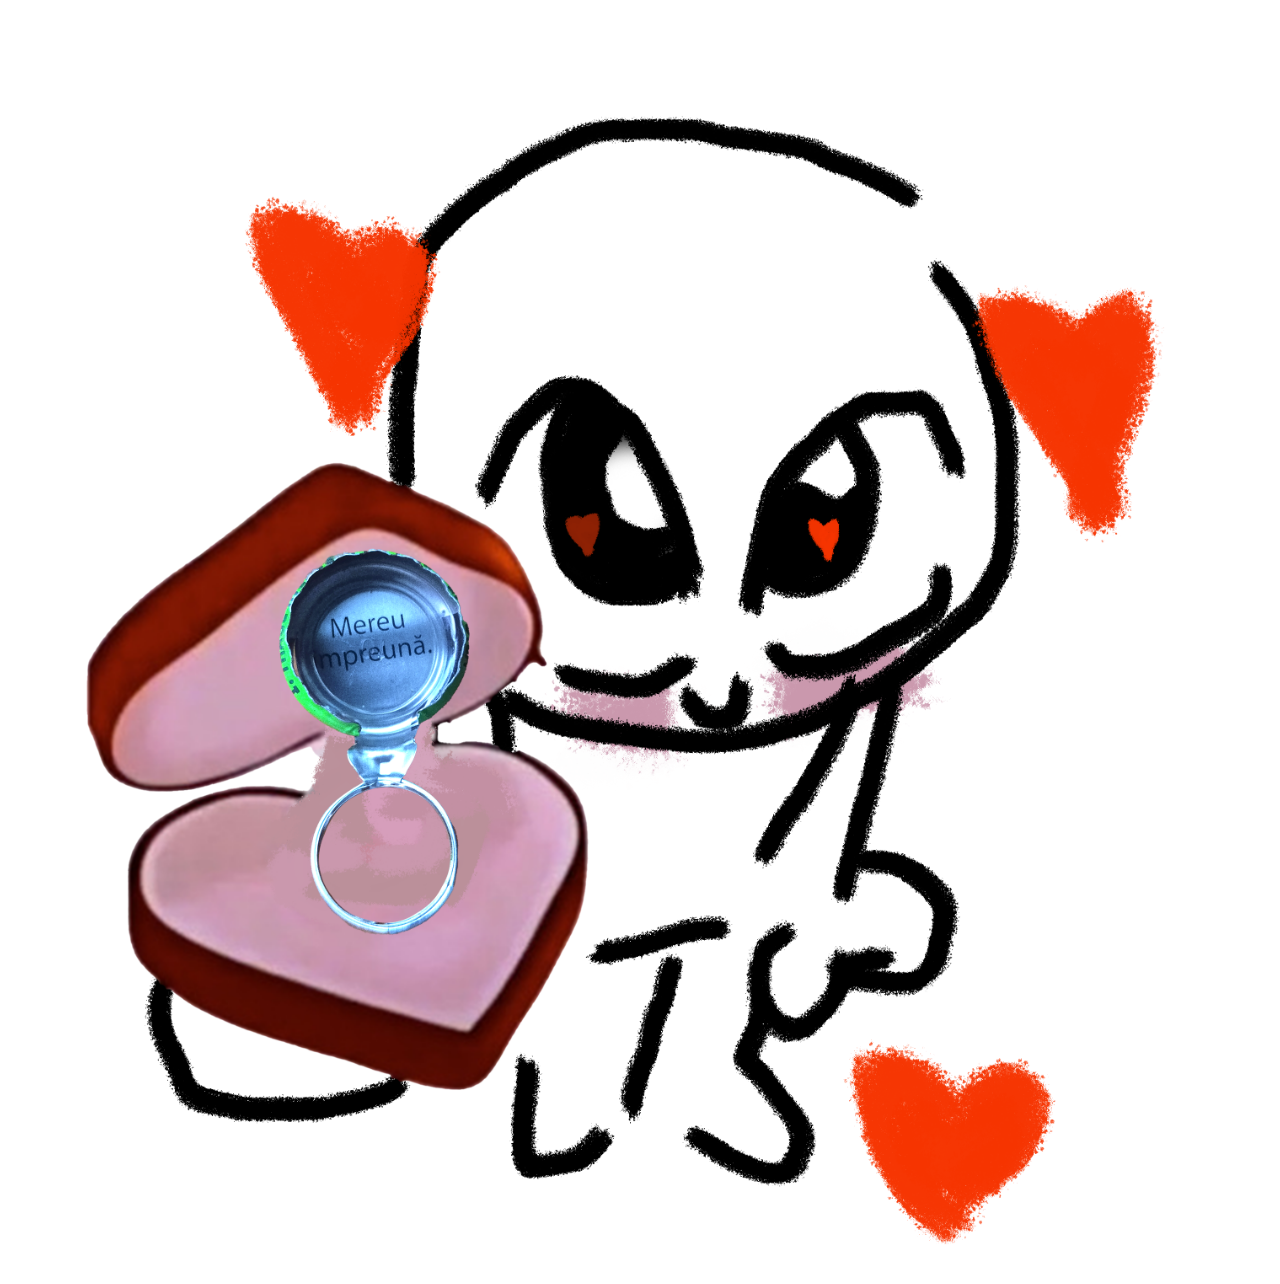
==== certificate.html @ bca27f3a "Add files via upload" ====
<!DOCTYPE html>
<html lang="en">
<head>
    <meta charset="UTF-8">
    <meta name="viewport" content="width=device-width, initial-scale=1.0">
    <title>Document</title>
</head>
<body>
    <img src="EMA.png" alt="Certificate of Marriage" style="width: auto; height: auto; max-width: 100%; max-height: 100%;">
</body>
</html>
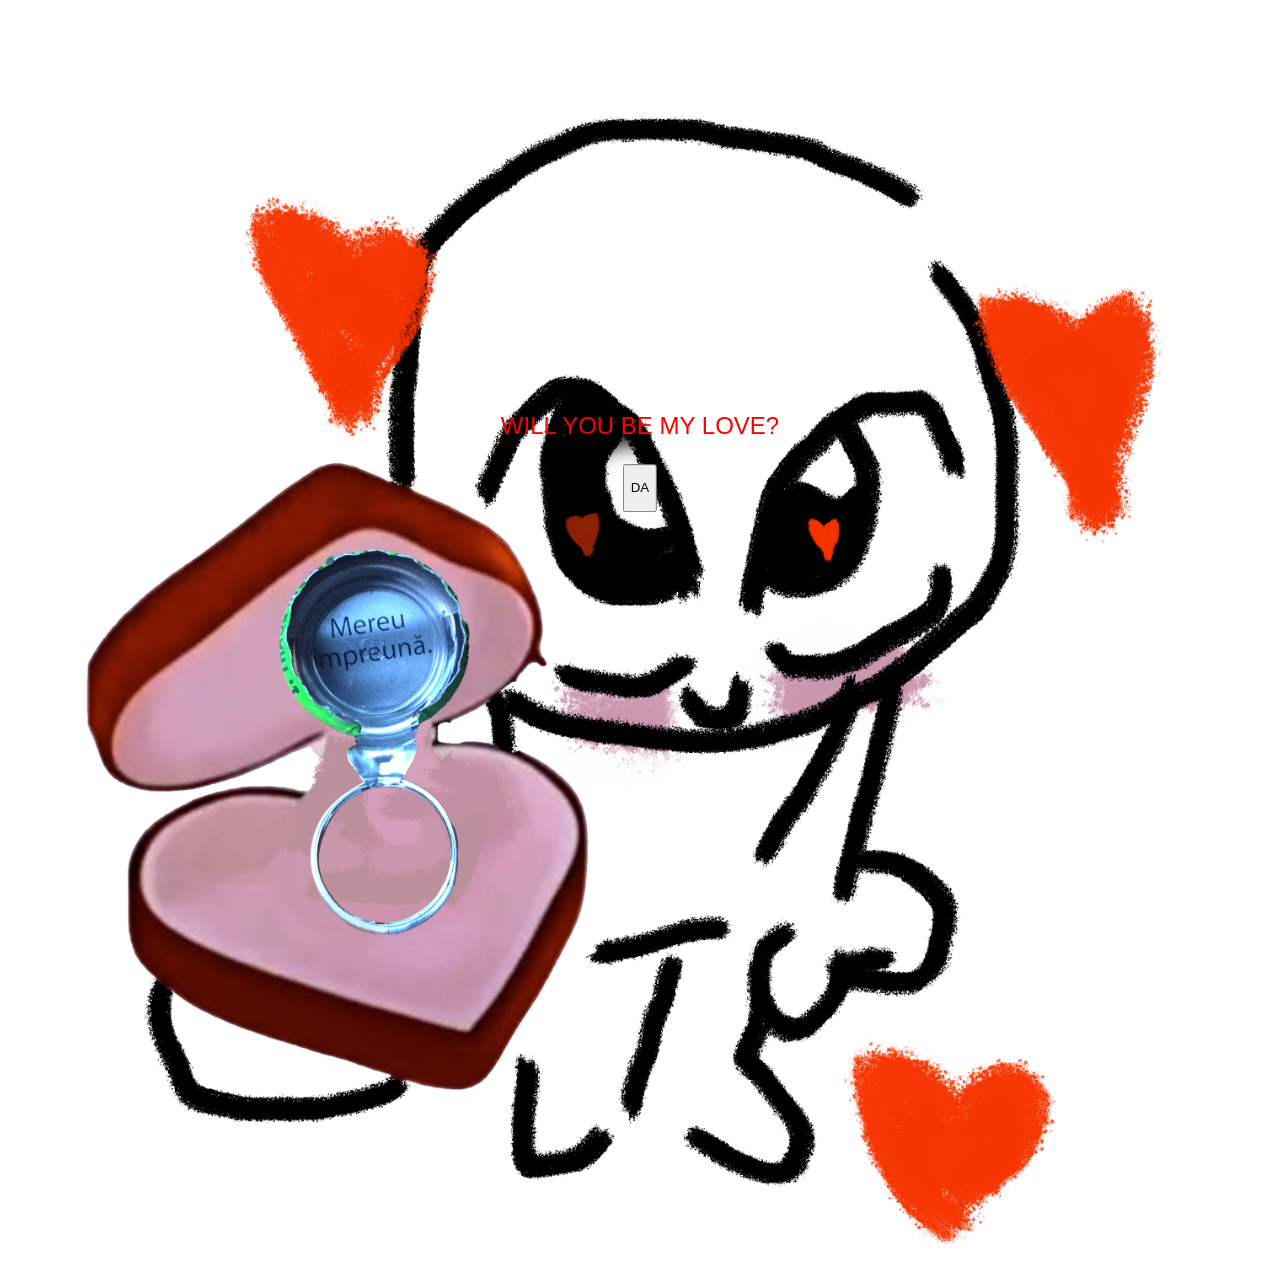
==== commit 7ea6f924: "Enhance certificate.html with love message and button Added a centered div with a love message and b" ====
--- a/certificate.html
+++ b/certificate.html
@@ -7,5 +7,11 @@
 </head>
 <body>
     <img src="EMA.png" alt="Certificate of Marriage" style="width: auto; height: auto; max-width: 100%; max-height: 100%;">
+    <div style="position: absolute; top: 50%; left: 50%; transform: translate(-50%, -50%) ; text-align: center; color: rgb(255, 0, 0); font-size: 24px; font-family: 'Arial', sans-serif;">
+        <p class="certif">WILL YOU BE MY LOVE?</p>
+        <button onclick="window.location.href='CERTIF.html'">
+            <p class="certif">DA</p>
+            </button>
+    </div>
 </body>
-</html>+</html>
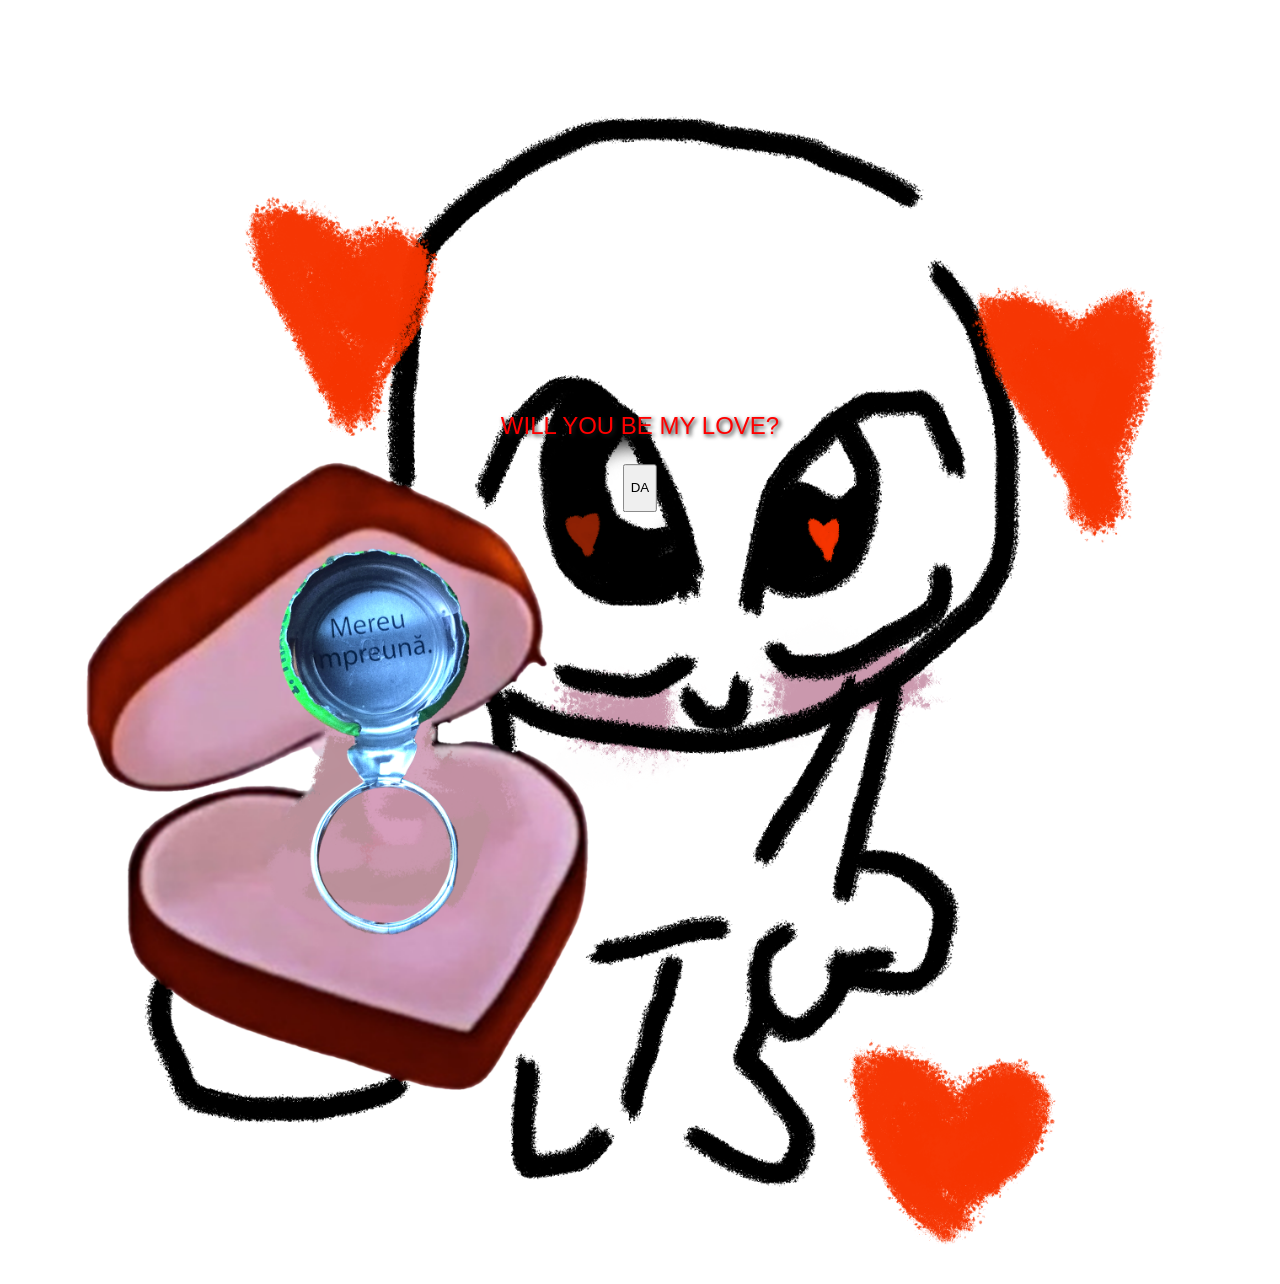
==== commit b6de0e70: "Update certificate.html" ====
--- a/certificate.html
+++ b/certificate.html
@@ -7,7 +7,7 @@
 </head>
 <body>
     <img src="EMA.png" alt="Certificate of Marriage" style="width: auto; height: auto; max-width: 100%; max-height: 100%;">
-    <div style="position: absolute; top: 50%; left: 50%; transform: translate(-50%, -50%) ; text-align: center; color: rgb(255, 0, 0); font-size: 24px; font-family: 'Arial', sans-serif;">
+    <div style="position: absolute; top: 50%; left: 50%; transform: translate(-50%, -50%) ; text-align: center; color: rgb(255, 0, 0); font-size: 24px; font-family: 'Arial', sans-serif; text-shadow: 2px 2px 4px rgba(25, 25, 25, 25); ">
         <p class="certif">WILL YOU BE MY LOVE?</p>
         <button onclick="window.location.href='CERTIF.html'">
             <p class="certif">DA</p>
@@ -15,3 +15,4 @@
     </div>
 </body>
 </html>
+
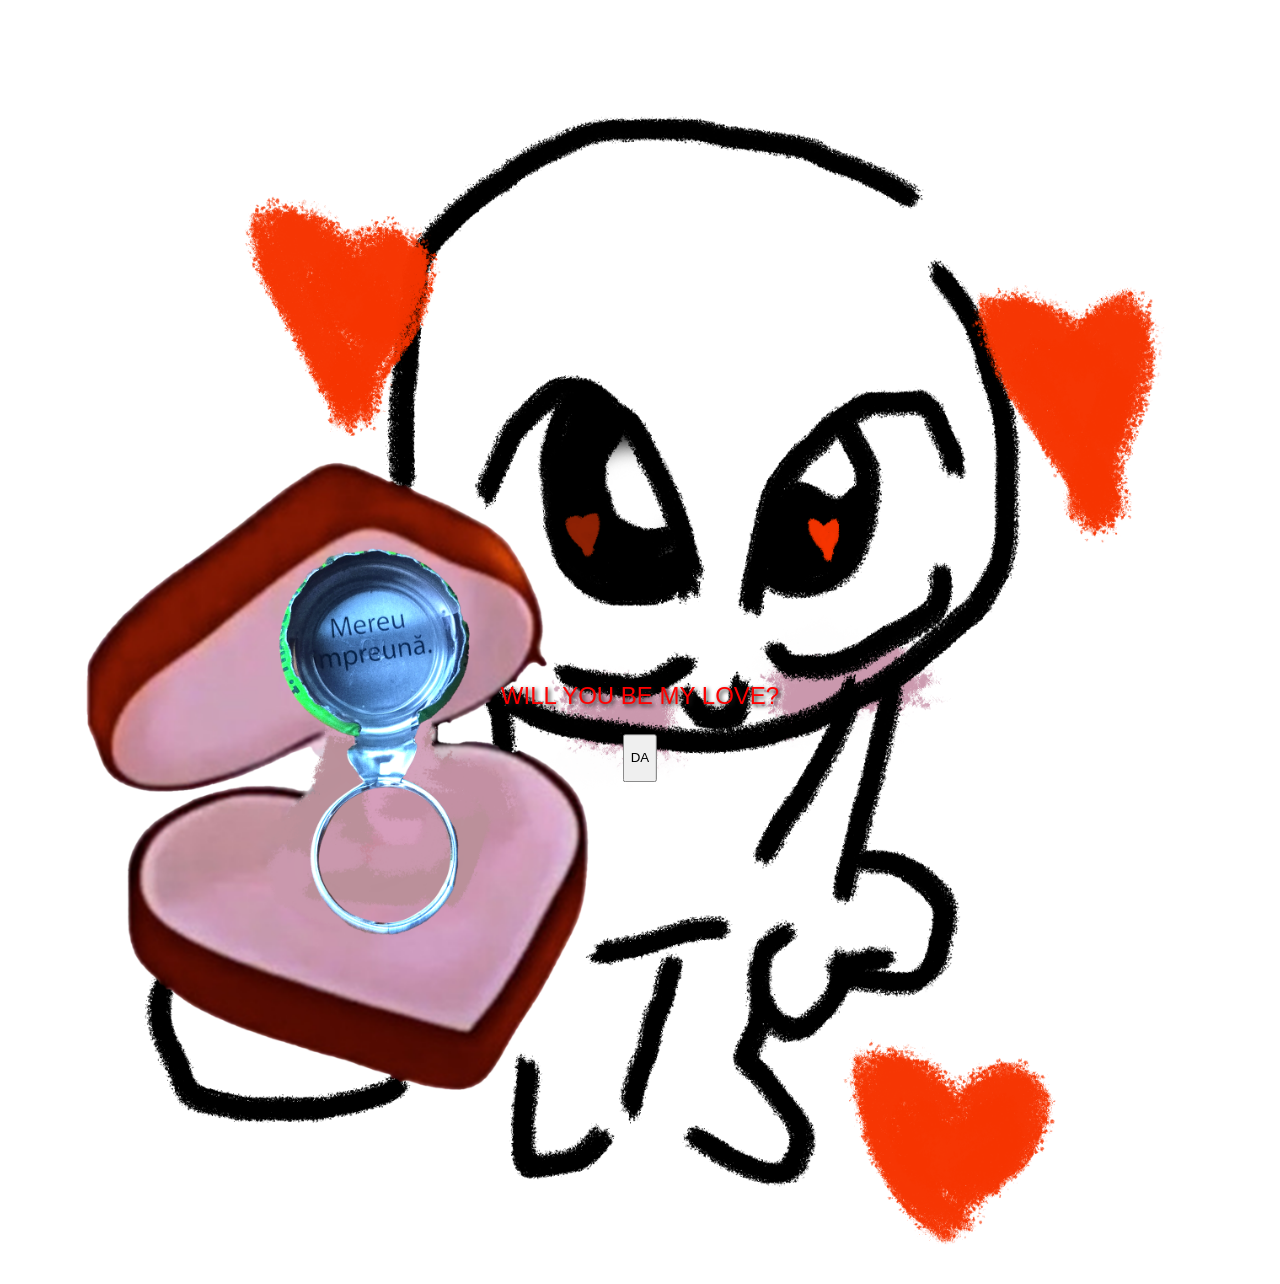
==== commit 52793a97: "Update certificate.html" ====
--- a/certificate.html
+++ b/certificate.html
@@ -7,7 +7,7 @@
 </head>
 <body>
     <img src="EMA.png" alt="Certificate of Marriage" style="width: auto; height: auto; max-width: 100%; max-height: 100%;">
-    <div style="position: absolute; top: 50%; left: 50%; transform: translate(-50%, -50%) ; text-align: center; color: rgb(255, 0, 0); font-size: 24px; font-family: 'Arial', sans-serif; text-shadow: 2px 2px 4px rgba(25, 25, 25, 25); ">
+    <div style="position: absolute; top: 80%; left: 50%; transform: translate(-50%, -50%) ; text-align: center; color: rgb(255, 0, 0); font-size: 24px; font-family: 'Arial', sans-serif; text-shadow: 2px 2px 4px rgba(25, 25, 25, 25); ">
         <p class="certif">WILL YOU BE MY LOVE?</p>
         <button onclick="window.location.href='CERTIF.html'">
             <p class="certif">DA</p>
@@ -16,3 +16,4 @@
 </body>
 </html>
 
+
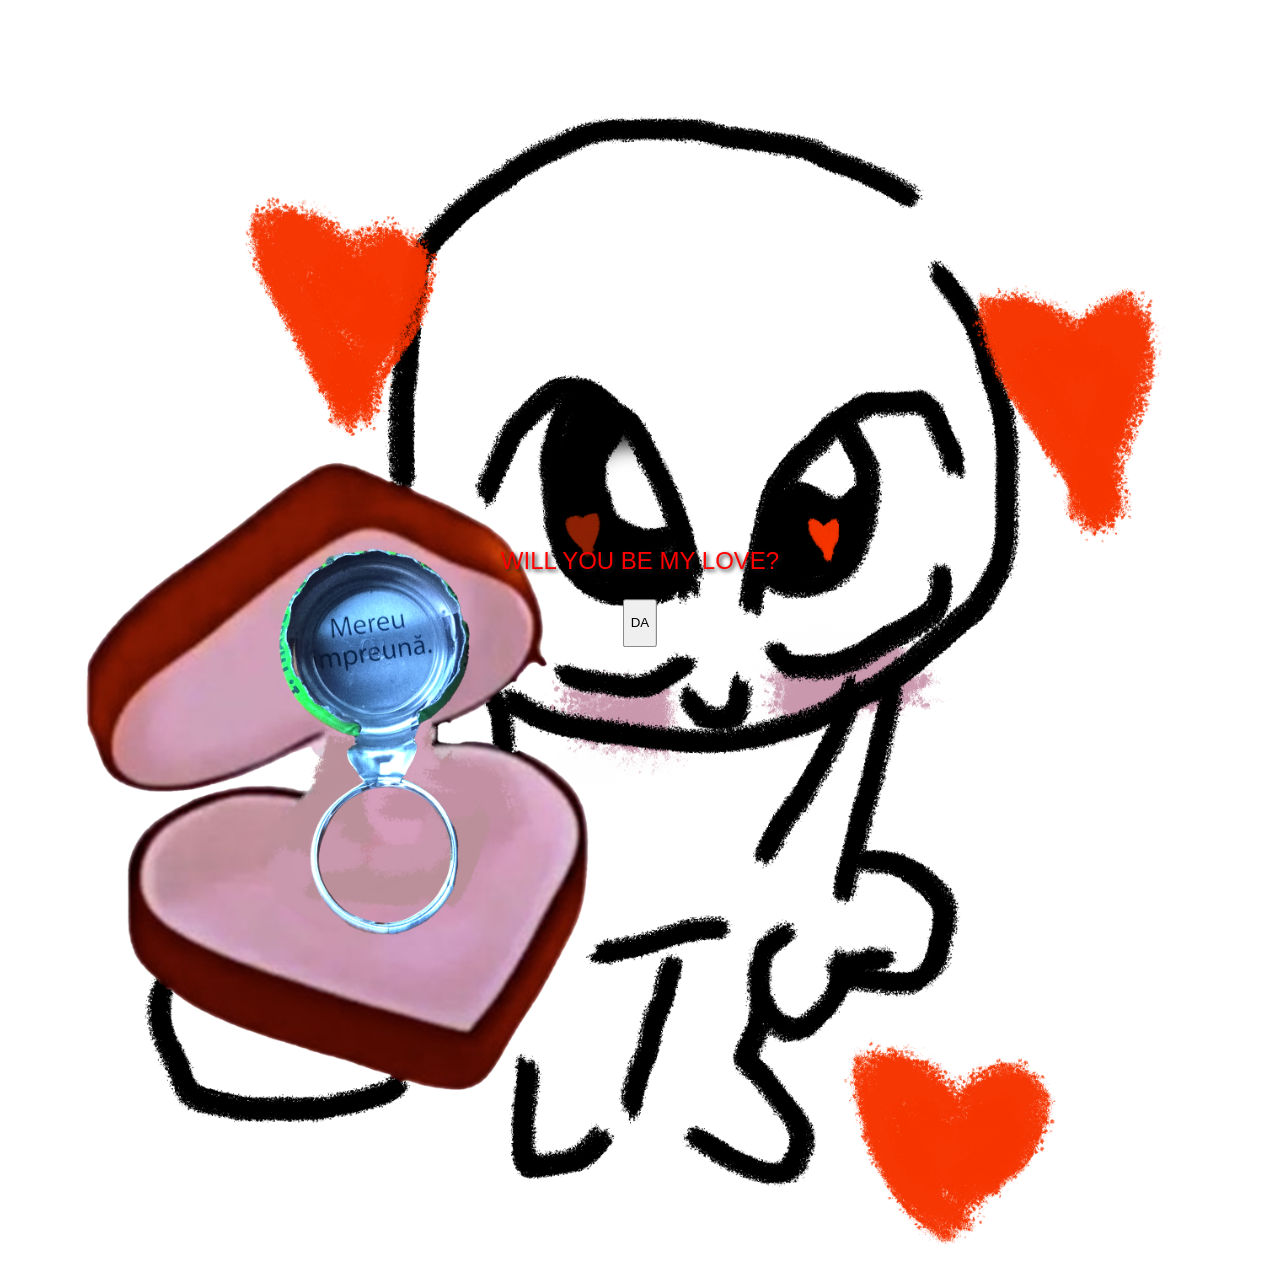
==== commit f5806606: "Update certificate.html" ====
--- a/certificate.html
+++ b/certificate.html
@@ -7,7 +7,7 @@
 </head>
 <body>
     <img src="EMA.png" alt="Certificate of Marriage" style="width: auto; height: auto; max-width: 100%; max-height: 100%;">
-    <div style="position: absolute; top: 80%; left: 50%; transform: translate(-50%, -50%) ; text-align: center; color: rgb(255, 0, 0); font-size: 24px; font-family: 'Arial', sans-serif; text-shadow: 2px 2px 4px rgba(25, 25, 25, 25); ">
+    <div style="position: absolute; top: 65%; left: 50%; transform: translate(-50%, -50%) ; text-align: center; color: rgb(255, 0, 0); font-size: 24px; font-family: 'Arial', sans-serif; text-shadow: 2px 2px 4px rgba(25, 25, 25, 25); ">
         <p class="certif">WILL YOU BE MY LOVE?</p>
         <button onclick="window.location.href='CERTIF.html'">
             <p class="certif">DA</p>
@@ -17,3 +17,4 @@
 </html>
 
 
+
